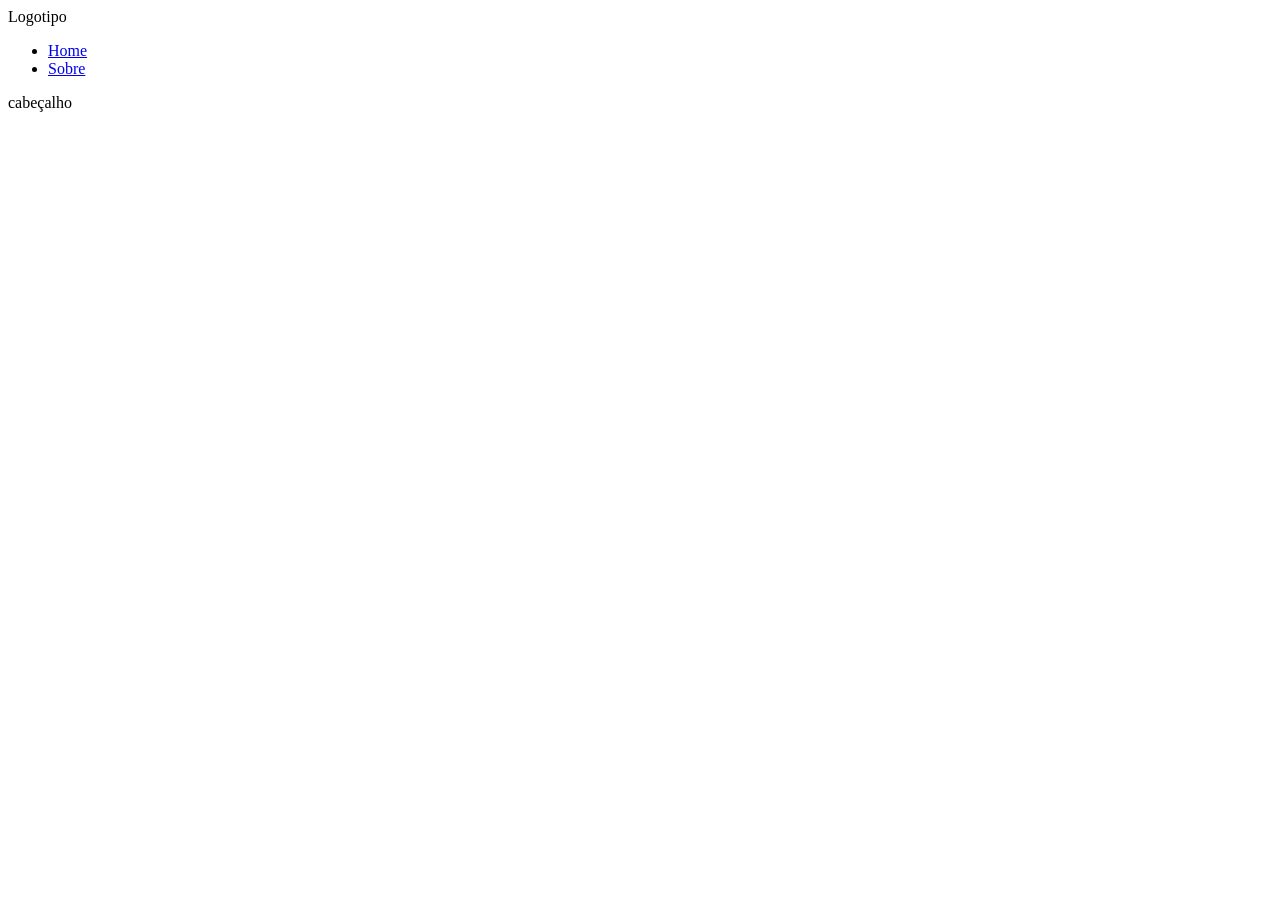
==== tela2.html @ 74867729 "add" ====
<html lang="en">
<head>
    <meta charset="UTF-8">
    <meta name="viewport" content="width=device-width, initial-scale=1.0">
    <title>Document</title>
</head>
<body>
   
   <header>
    <div class="logo">Logotipo</div>
    <nav>
        <ul>
            <li><a href="#">Home</a></li>
            <li><a href="#">Sobre</a></li>
        </ul>
    </nav>
</header>
 cabeçalho

</body>
</html>
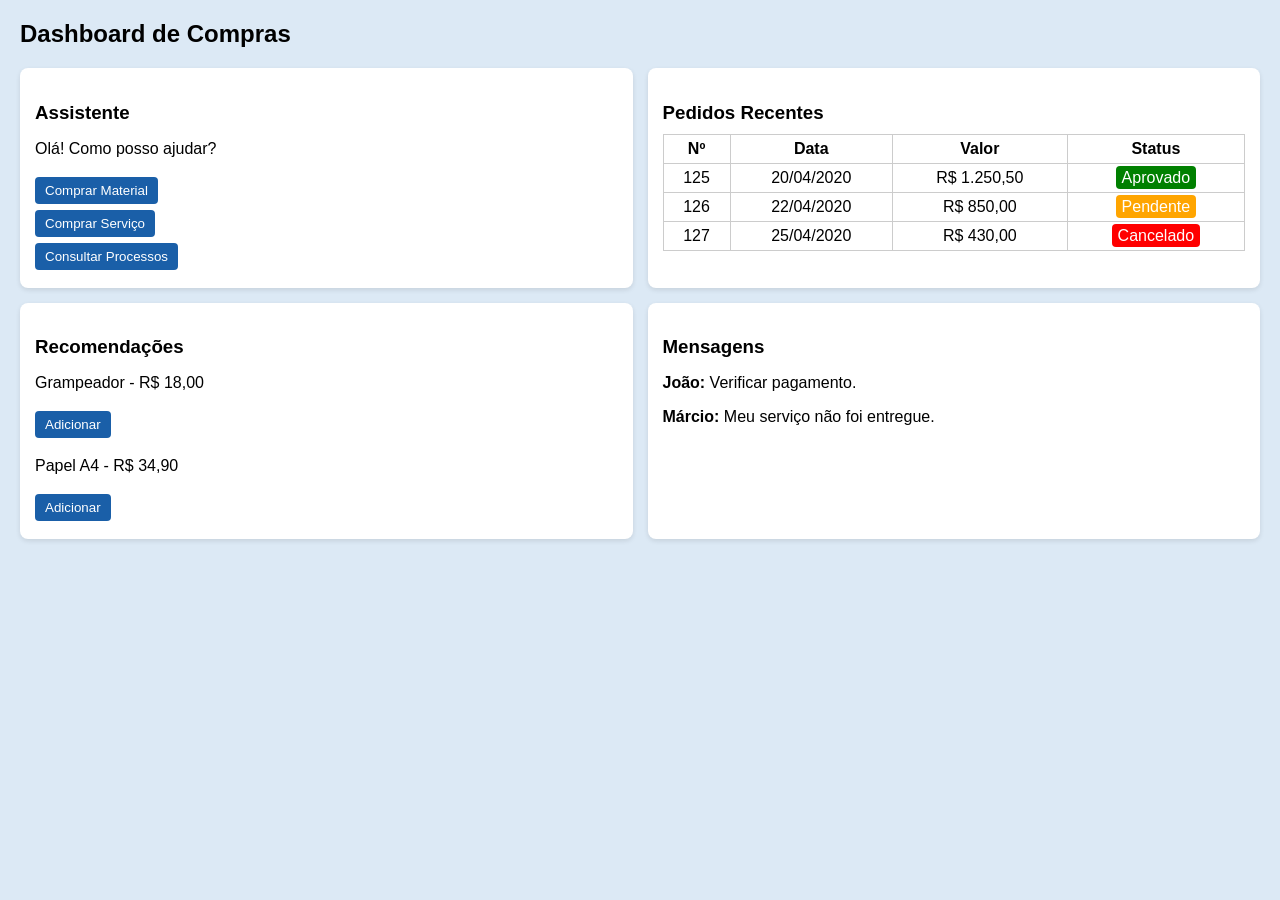
==== commit 8d2145fe: "ADD- Adicionei tabela" ====
--- a/tela2.html
+++ b/tela2.html
@@ -1,21 +1,72 @@
-<html lang="en">
+<!DOCTYPE html>
+<html lang="pt-BR">
 <head>
-    <meta charset="UTF-8">
-    <meta name="viewport" content="width=device-width, initial-scale=1.0">
-    <title>Document</title>
+<meta charset="UTF-8">
+<title>Dashboard Compras</title>
+<link rel="stylesheet" href="style.css">
 </head>
+
 <body>
-   
-   <header>
-    <div class="logo">Logotipo</div>
-    <nav>
-        <ul>
-            <li><a href="#">Home</a></li>
-            <li><a href="#">Sobre</a></li>
-        </ul>
-    </nav>
-</header>
- cabeçalho
+
+<h2>Dashboard de Compras</h2>
+
+<div class="dashboard">
+
+  <div class="card">
+    <h3>Assistente</h3>
+    <p>Olá! Como posso ajudar?</p>
+    <button>Comprar Material</button><br>
+    <button>Comprar Serviço</button><br>
+    <button>Consultar Processos</button>
+  </div>
+
+  <div class="card">
+    <h3>Pedidos Recentes</h3>
+    <table>
+      <tr>
+        <th>Nº</th>
+        <th>Data</th>
+        <th>Valor</th>
+        <th>Status</th>
+      </tr>
+      <tr>
+        <td>125</td>
+        <td>20/04/2020</td>
+        <td>R$ 1.250,50</td>
+        <td><span class="status-verde">Aprovado</span></td>
+      </tr>
+      <tr>
+        <td>126</td>
+        <td>22/04/2020</td>
+        <td>R$ 850,00</td>
+        <td><span class="status-amarelo">Pendente</span></td>
+      </tr>
+      <tr>
+        <td>127</td>
+        <td>25/04/2020</td>
+        <td>R$ 430,00</td>
+        <td><span class="status-vermelho">Cancelado</span></td>
+      </tr>
+    </table>
+  </div>
+
+  <div class="card">
+    <h3>Recomendações</h3>
+    <p>Grampeador - R$ 18,00</p>
+    <button>Adicionar</button>
+
+    <p>Papel A4 - R$ 34,90</p>
+    <button>Adicionar</button>
+  </div>
+
+  <div class="card">
+    <h3>Mensagens</h3>
+    <p><b>João:</b> Verificar pagamento.</p>
+    <p><b>Márcio:</b> Meu serviço não foi entregue.</p>
+  </div>
+
+</div>
 
 </body>
-</html>+</html>
+
--- a/style.css
+++ b/style.css
@@ -0,0 +1,64 @@
+body{
+  font-family: Arial;
+  background:#dce9f5;
+  margin:20px;
+}
+
+.dashboard{
+  display:grid;
+  grid-template-columns: 1fr 1fr;
+  gap:15px;
+}
+
+.card{
+  background:white;
+  padding:15px;
+  border-radius:8px;
+  box-shadow:0 2px 5px rgba(0,0,0,0.1);
+}
+
+h3{
+  margin-bottom:10px;
+}
+
+button{
+  background:#1a5fa8;
+  color:white;
+  border:none;
+  padding:6px 10px;
+  margin:3px 0;
+  border-radius:4px;
+  cursor:pointer;
+}
+
+table{
+  width:100%;
+  border-collapse:collapse;
+}
+
+th, td{
+  border:1px solid #ccc;
+  padding:5px;
+  text-align:center;
+}
+
+.status-verde{
+  background:green;
+  color:white;
+  padding:3px 6px;
+  border-radius:4px;
+}
+
+.status-amarelo{
+  background:orange;
+  color:white;
+  padding:3px 6px;
+  border-radius:4px;
+}
+
+.status-vermelho{
+  background:red;
+  color:white;
+  padding:3px 6px;
+  border-radius:4px;
+}
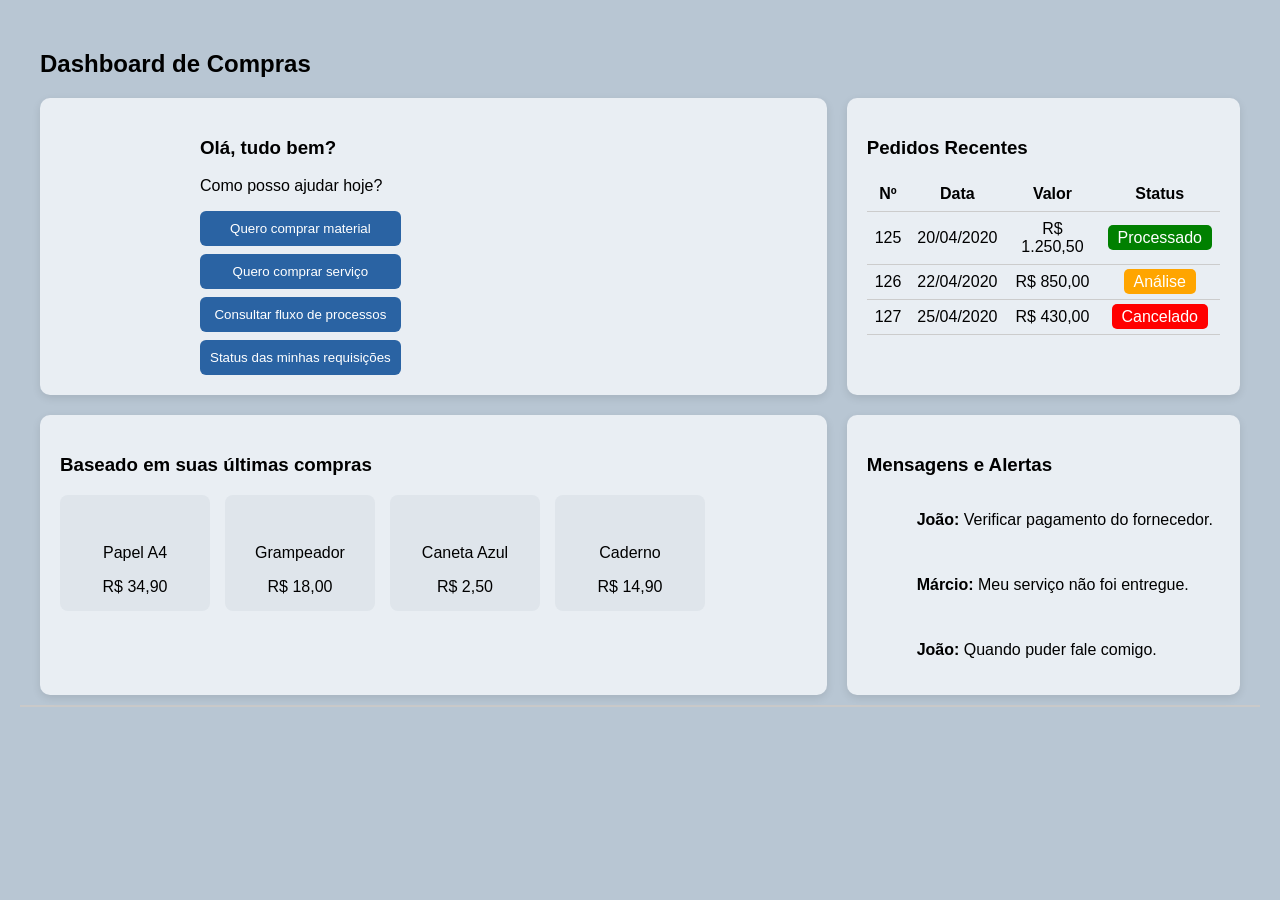
==== commit 8aa78640: "ADD- TENTEI" ====
--- a/tela2.html
+++ b/tela2.html
@@ -12,16 +12,28 @@
 
 <div class="dashboard">
 
-  <div class="card">
-    <h3>Assistente</h3>
-    <p>Olá! Como posso ajudar?</p>
-    <button>Comprar Material</button><br>
-    <button>Comprar Serviço</button><br>
-    <button>Consultar Processos</button>
+  <div class="card assistente">
+
+    <div class="robo">
+      <img>
+    </div>
+
+    <div class="assistente-texto">
+      <h3>Olá, tudo bem?</h3>
+      <p>Como posso ajudar hoje?</p>
+
+      <button>Quero comprar material</button>
+      <button>Quero comprar serviço</button>
+      <button>Consultar fluxo de processos</button>
+      <button>Status das minhas requisições</button>
+    </div>
+
   </div>
+
 
   <div class="card">
     <h3>Pedidos Recentes</h3>
+
     <table>
       <tr>
         <th>Nº</th>
@@ -29,44 +41,86 @@
         <th>Valor</th>
         <th>Status</th>
       </tr>
+
       <tr>
         <td>125</td>
         <td>20/04/2020</td>
         <td>R$ 1.250,50</td>
-        <td><span class="status-verde">Aprovado</span></td>
+        <td><span class="status-verde">Processado</span></td>
       </tr>
+
       <tr>
         <td>126</td>
         <td>22/04/2020</td>
         <td>R$ 850,00</td>
-        <td><span class="status-amarelo">Pendente</span></td>
+        <td><span class="status-amarelo">Análise</span></td>
       </tr>
+
       <tr>
         <td>127</td>
         <td>25/04/2020</td>
         <td>R$ 430,00</td>
         <td><span class="status-vermelho">Cancelado</span></td>
       </tr>
+
     </table>
   </div>
 
+
   <div class="card">
-    <h3>Recomendações</h3>
-    <p>Grampeador - R$ 18,00</p>
-    <button>Adicionar</button>
+    <h3>Baseado em suas últimas compras</h3>
 
-    <p>Papel A4 - R$ 34,90</p>
-    <button>Adicionar</button>
+    <div class="produtos">
+
+      <div class="produto">
+        <img>
+        <p>Papel A4</p>
+        <span>R$ 34,90</span>
+      </div>
+
+      <div class="produto">
+        <img>
+        <p>Grampeador</p>
+        <span>R$ 18,00</span>
+      </div>
+
+      <div class="produto">
+        <img>
+        <p>Caneta Azul</p>
+        <span>R$ 2,50</span>
+      </div>
+
+      <div class="produto">
+        <img>
+        <p>Caderno</p>
+        <span>R$ 14,90</span>
+      </div>
+
+    </div>
   </div>
 
+
   <div class="card">
-    <h3>Mensagens</h3>
-    <p><b>João:</b> Verificar pagamento.</p>
-    <p><b>Márcio:</b> Meu serviço não foi entregue.</p>
+    <h3>Mensagens e Alertas</h3>
+
+    <div class="mensagem">
+      <img>
+      <p><b>João:</b> Verificar pagamento do fornecedor.</p>
+    </div>
+
+    <div class="mensagem">
+      <img>
+      <p><b>Márcio:</b> Meu serviço não foi entregue.</p>
+    </div>
+
+    <div class="mensagem">
+      <img>
+      <p><b>João:</b> Quando puder fale comigo.</p>
+    </div>
+
   </div>
 
 </div>
 
 </body>
 </html>
-
--- a/style.css
+++ b/style.css
@@ -1,34 +1,221 @@
+body {
+    font-family: Arial;
+    background: #f5f6f8;
+    margin: 20px;
+    padding: 10px 20px;
+    border-bottom: 2px solid #c9c9c9;
+}
+
+.box {
+    background-color: #faf5f5;
+    padding: 10px;
+    border: 1px solid #aea8a8;
+}
+
+.deco {
+    width: 100vw;
+    height: 30px;
+    background-color: rgb(255, 255, 111);
+}
+
+.a {
+    display: flex;
+    width: 100%;
+    gap: 20px;
+    margin-top: 20px;
+}
+
+.a > table {
+    width: 25%;
+}
+
+.a > div {
+    width: 75%;
+}
+
+.c {
+    background-color: #fff;
+}
+
+.box1 {
+    display: flex;
+    align-items: center;
+    gap: 10px;
+}
+
+.box1 h4 {
+    margin-left: 50px;
+}
+
+.toolbar a {
+    text-decoration: none;
+    color: black;
+    background: rgb(201, 195, 195);
+    border: 1px solid #aea8a8;
+    padding: 5px 10px;
+}
+
+.form-container {
+    border: 1px solid #ccc;
+    padding: 20px;
+    margin-top: 30px;
+    background-color: #f9f9f9;
+}
+
+.form-grid {
+    display: grid;
+    grid-template-columns: 1fr 1fr;
+    gap: 15px 40px;
+}
+
+.form-group {
+    display: flex;
+    flex-direction: column;
+}
+
+.form-group label {
+    font-size: 14px;
+    margin-bottom: 5px;
+}
+
+.form-group input,
+.form-group select {
+    padding: 5px;
+    font-size: 14px;
+}
+
+
+
+
+
+
+
+
+
+
+
+
+
+
+
+
+
+
+
+
+
+
+
+
+
+
+
+
+
+
+
+
+
+
+
+
+
+
+
+
+
+
+
+
+
+
+
+
+
+
+
+
+
+
+
+
+
+
+
+
+
+
+
+
+
+
+
+
+
+
+
+
+
+
+
+
+
+
+
+
+
+
+
+
+
+
+
+
+
+
+
+
+
+
+
 body{
   font-family: Arial;
-  background:#dce9f5;
+  background:#b8c6d3;
   margin:20px;
 }
 
 .dashboard{
   display:grid;
-  grid-template-columns: 1fr 1fr;
-  gap:15px;
+  grid-template-columns: 2fr 1fr;
+  gap:20px;
 }
 
 .card{
-  background:white;
-  padding:15px;
-  border-radius:8px;
-  box-shadow:0 2px 5px rgba(0,0,0,0.1);
-}
-
-h3{
-  margin-bottom:10px;
-}
-
-button{
-  background:#1a5fa8;
+  background:#e9eef3;
+  padding:20px;
+  border-radius:10px;
+  box-shadow:0 3px 8px rgba(0,0,0,0.1);
+}
+
+.assistente{
+  display:flex;
+  align-items:center;
+  gap:20px;
+}
+
+.assistente img{
+  width:120px;
+}
+
+.assistente-texto button{
+  display:block;
+  width:100%;
+  margin-top:8px;
+  padding:10px;
+  background:#2a63a3;
   color:white;
   border:none;
-  padding:6px 10px;
-  margin:3px 0;
-  border-radius:4px;
-  cursor:pointer;
+  border-radius:6px;
 }
 
 table{
@@ -37,28 +224,57 @@
 }
 
 th, td{
-  border:1px solid #ccc;
-  padding:5px;
+  padding:8px;
   text-align:center;
+  border-bottom:1px solid #ccc;
 }
 
 .status-verde{
   background:green;
   color:white;
-  padding:3px 6px;
-  border-radius:4px;
+  padding:4px 10px;
+  border-radius:5px;
 }
 
 .status-amarelo{
   background:orange;
   color:white;
-  padding:3px 6px;
-  border-radius:4px;
+  padding:4px 10px;
+  border-radius:5px;
 }
 
 .status-vermelho{
   background:red;
   color:white;
-  padding:3px 6px;
-  border-radius:4px;
-}
+  padding:4px 10px;
+  border-radius:5px;
+}
+
+.produtos{
+  display:flex;
+  gap:15px;
+}
+
+.produto{
+  background:#dfe5eb;
+  padding:15px;
+  border-radius:8px;
+  text-align:center;
+  width:120px;
+}
+
+.produto img{
+  width:60px;
+}
+
+.mensagem{
+  display:flex;
+  align-items:center;
+  gap:10px;
+  margin-top:15px;
+}
+
+.mensagem img{
+  width:40px;
+  border-radius:50%;
+}
